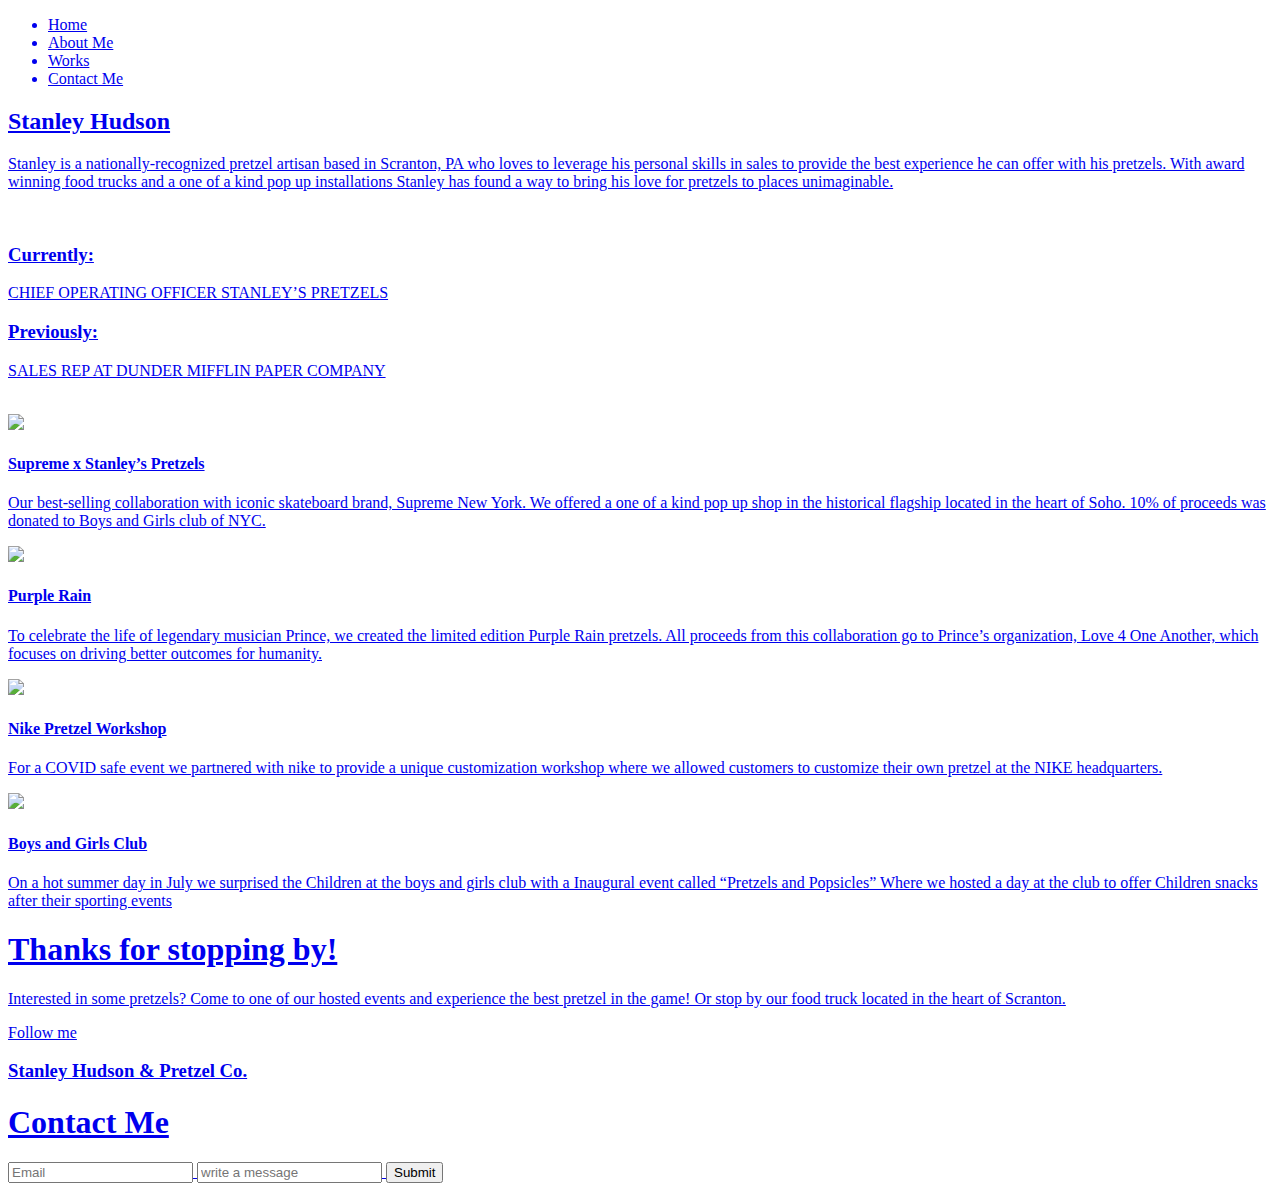
==== Hackathon/index.html @ be277d74 "Your commit message" ====
<!DOCTYPE html>
<html lang="en">

<head>
    <meta charset="UTF-8">
    <meta name="viewport" content="width=device-width, initial-scale=1.0">
    <title>Document</title>
    <link href="https://fonts.googleapis.com/css2?family=Maven+Pro&display=swap" rel="stylesheet">
    <link href="https://fonts.googleapis.com/css2?family=Antic+Slab&display=swap" rel="stylesheet">
    <link rel="stylesheet" href="https://pro.fontawesome.com/releases/v5.10.0/css/all.css"
        integrity="sha384-AYmEC3Yw5cVb3ZcuHtOA93w35dYTsvhLPVnYs9eStHfGJvOvKxVfELGroGkvsg+p" crossorigin="anonymous" />
    <link rel="stylesheet" href="./index.css">
    <link rel="stylesheet" href="path/to/font-awesome/css/font-awesome.min.css">
</head>

<body>
    <header class="homeHeader">
        <nav>
            <ul>
                <a href="./index.html">
                    <li>Home</li>
                </a>
                <a href="./AboutMe.html">
                    <li>About Me</li>
                </a>
                <a href="./Works.html">
                    <li>Works</li>
                </a>
                <a href="./ContactMe.html">
                    <li>Contact Me</li>
            </ul>
        </nav>
    </header>

    <div id="container1">
        <!-- <h3>Introducing Stanley Hudson</h3> -->
        <!-- <img src="./images/stanleyAtDesk.jpeg" alt="picture of stanley hudson" id="stanleyHomeImg"> -->
        <h2>Stanley Hudson </h2>

        <p class="introText">Stanley is a nationally-recognized pretzel artisan based in Scranton, PA who loves to
            leverage his
            personal skills in sales to provide the best experience he can offer with his pretzels. With award
            winning food trucks and a one of a kind pop up installations Stanley has found a way to bring his
            love for pretzels to places unimaginable.</p>

    </div>
    <br>

    <div id="container2">
        <h3 id="currently">Currently:</h3>
        <p id="txt">CHIEF OPERATING OFFICER STANLEY’S PRETZELS</p>
        <h3 id="currently">Previously:</h3>
        <p id="txt"> SALES REP AT DUNDER MIFFLIN PAPER COMPANY</p>
    </div>
    <br>
    <!-- We Create Works Divs (3 Different Examples of his work) -->
    <!-- Example 1 -->
    <div class="works">
        <div class="exampleDiv">
            <article>
                <img src="./images/supreme pretzel.jpg" class="exampleImg1">
            </article>
            <article class="exampleTxt">
                <h4>Supreme x Stanley’s Pretzels</h4>
                <p>Our best-selling collaboration with iconic skateboard brand, Supreme New York. We offered a one of a
                    kind pop up shop in the historical flagship located in the heart of Soho.
                    10% of proceeds was donated to Boys and Girls club of NYC.</p>
            </article>
        </div>
        <!-- Example 2 -->
        <div class="exampleDiv">
            <article>
                <img src="./images/purple rain.jpg" alt=" " class="exampleImg2">
            </article>
            <article class="exampleTxt">
                <h4>Purple Rain</h4>
                <p>To celebrate the life of legendary musician
                    Prince, we created the limited edition Purple
                    Rain pretzels. All proceeds from this
                    collaboration go to Prince’s organization, Love
                    4 One Another, which focuses on driving better
                    outcomes for humanity.</p>
            </article>
        </div>
        <!-- Example 3 -->
        <div class="exampleDiv">
            <article>
                <img src="./images/image (1).png" alt=" " class="exampleImg3">
            </article>
            <article class="exampleTxt">
                <h4>Nike Pretzel Workshop</h4>
                <p>For a COVID safe event we partnered with nike to provide a unique customization workshop where we
                    allowed customers to customize their own pretzel at the NIKE headquarters.</p>
            </article>
        </div>
        <div class="exampleDiv">
            <article>
                <img src="./images/image.png" alt=" " class="exampleImg4">
            </article>
            <article class="exampleTxt">
                <h4>Boys and Girls Club</h4>
                <p>On a hot summer day in July we surprised the
                    Children at the boys and girls club with a
                    Inaugural event called “Pretzels and Popsicles”
                    Where we hosted a day at the club to offer
                    Children snacks after their sporting events</p>
            </article>
        </div>
    </div>

    <!-- Here is the Footer -->
    <footer>

        <h1>Thanks for stopping by!</h1>
        <p>Interested in some pretzels? Come to one of our hosted events and experience the best pretzel in the game! Or
            stop by our food truck located in the heart of Scranton.</p>

        <p>Follow me</p>
        <div class="icons">
            <i class="fab fa-facebook-square"></i>
            <i class="fab fa-github"></i>
            <i class="fab fa-instagram-square"></i>
            <i class="fab fa-twitter"></i>
            <i class="fab fa-instagram"></i>

        </div>
        <h3>Stanley Hudson & Pretzel Co.</h3>
        <form>
            <h1>Contact Me</h1>
            <input placeholder="Email">
            <input placeholder="write a message">
            <button>Submit</button>
        </form>


    </footer>
</body>

</html>
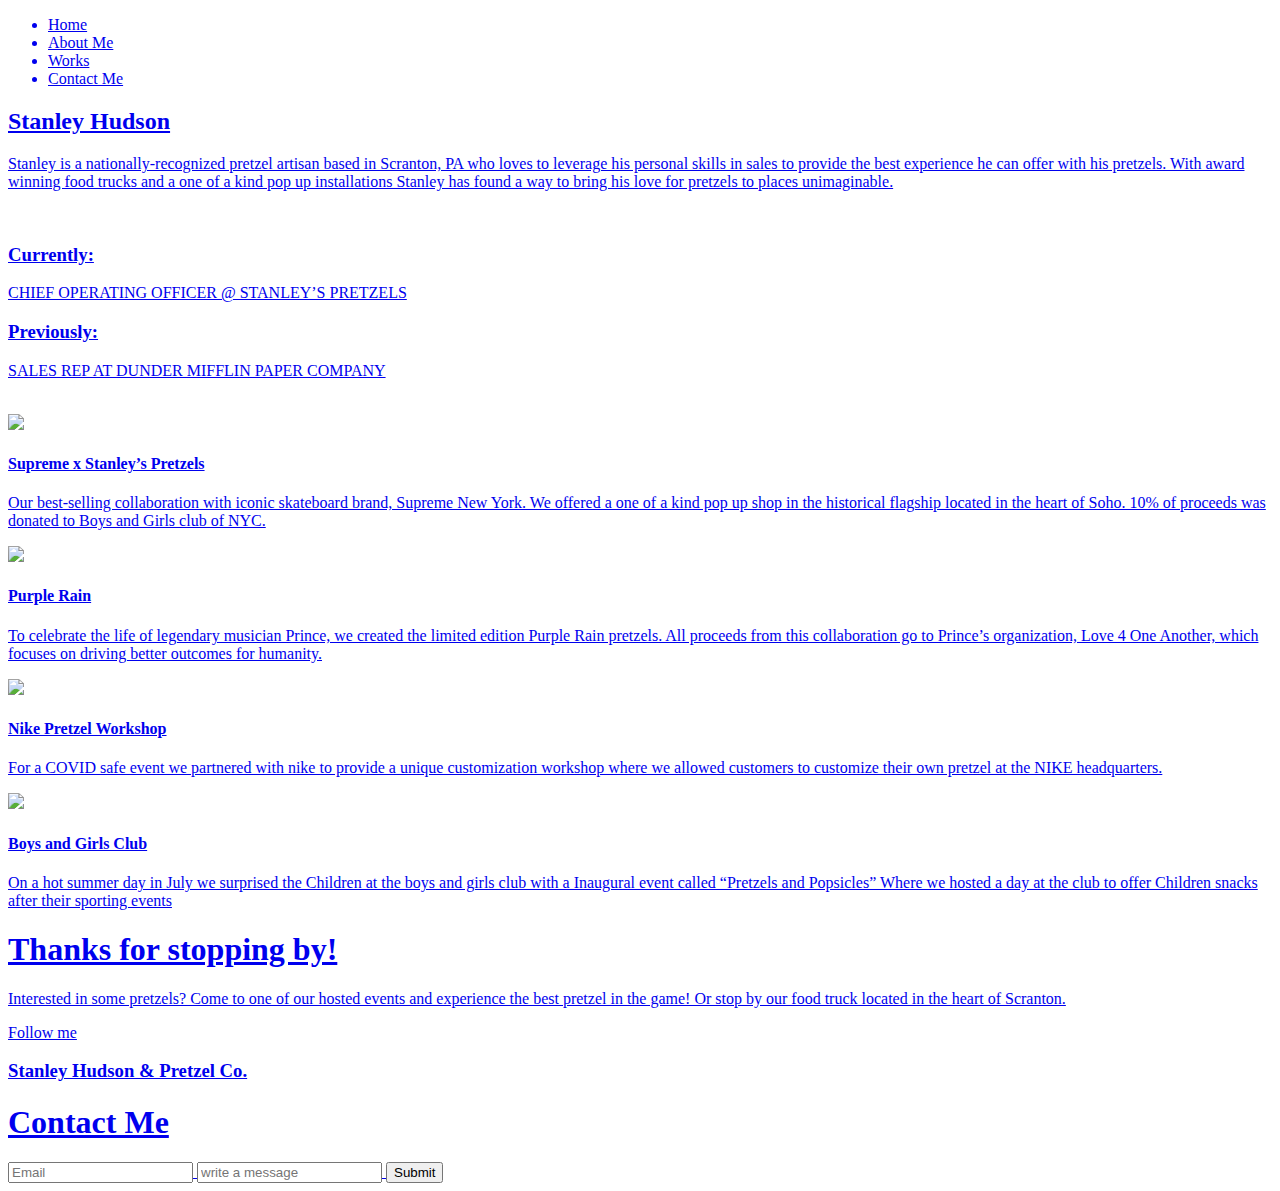
==== commit bdbcfd56: "Your commit message" ====
--- a/Hackathon/index.html
+++ b/Hackathon/index.html
@@ -48,7 +48,7 @@
 
     <div id="container2">
         <h3 id="currently">Currently:</h3>
-        <p id="txt">CHIEF OPERATING OFFICER STANLEY’S PRETZELS</p>
+        <p id="txt">CHIEF OPERATING OFFICER @ STANLEY’S PRETZELS</p>
         <h3 id="currently">Previously:</h3>
         <p id="txt"> SALES REP AT DUNDER MIFFLIN PAPER COMPANY</p>
     </div>
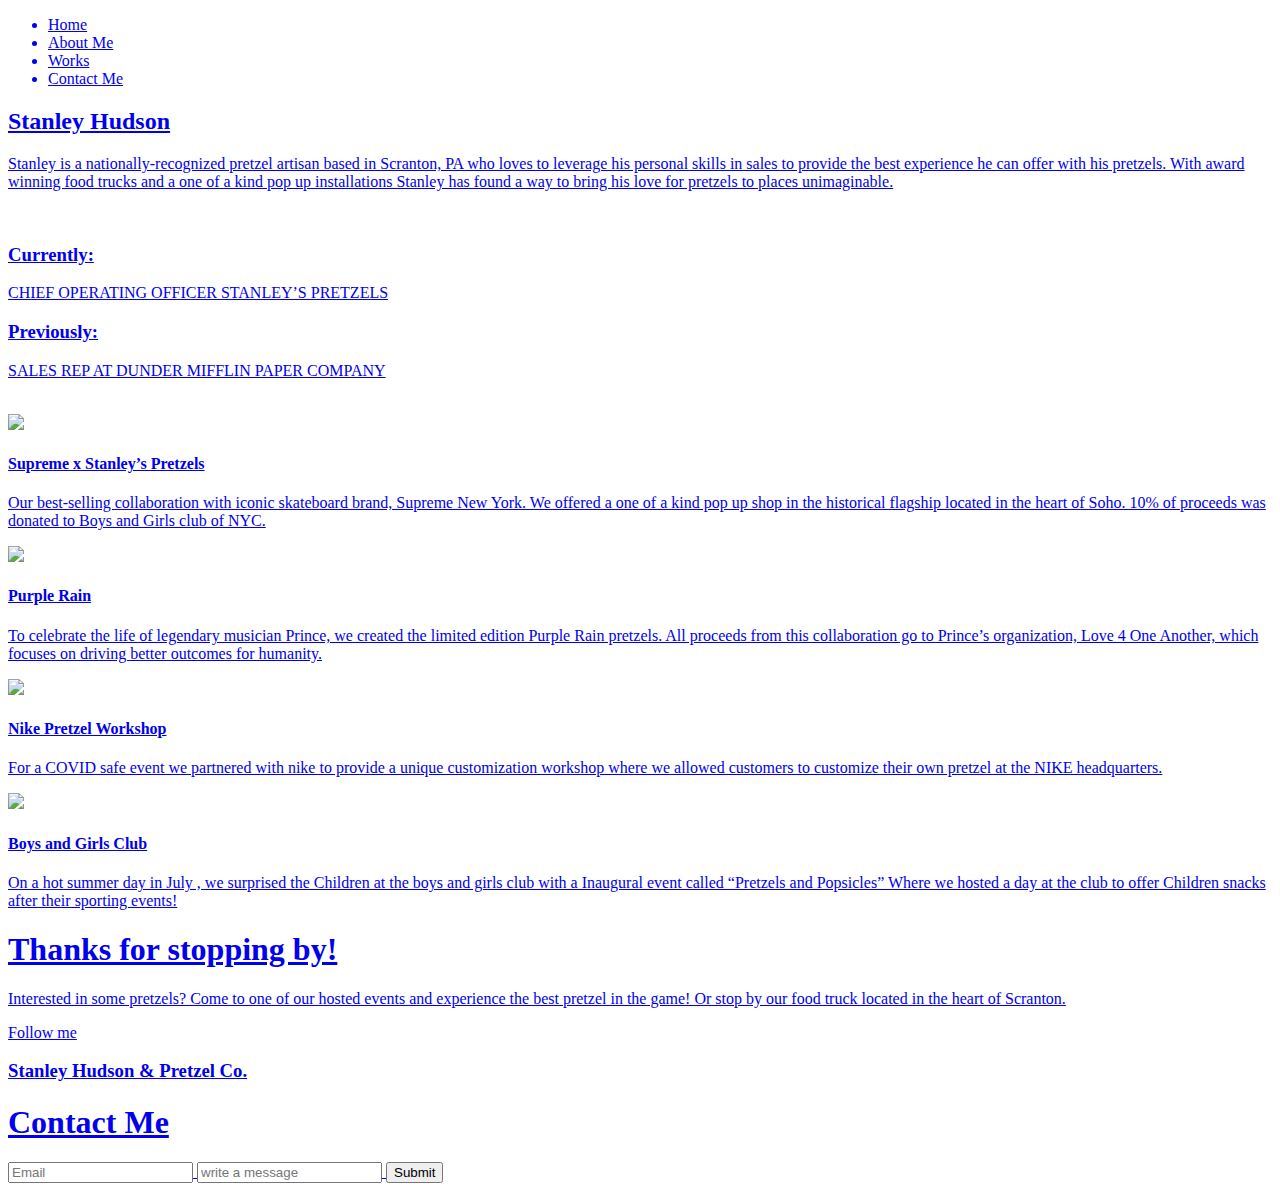
==== commit 7ce21b81: "Your commit message" ====
--- a/Hackathon/index.html
+++ b/Hackathon/index.html
@@ -48,7 +48,7 @@
 
     <div id="container2">
         <h3 id="currently">Currently:</h3>
-        <p id="txt">CHIEF OPERATING OFFICER @ STANLEY’S PRETZELS</p>
+        <p id="txt">CHIEF OPERATING OFFICER STANLEY’S PRETZELS</p>
         <h3 id="currently">Previously:</h3>
         <p id="txt"> SALES REP AT DUNDER MIFFLIN PAPER COMPANY</p>
     </div>
@@ -99,11 +99,11 @@
             </article>
             <article class="exampleTxt">
                 <h4>Boys and Girls Club</h4>
-                <p>On a hot summer day in July we surprised the
+                <p>On a hot summer day in July , we surprised the
                     Children at the boys and girls club with a
                     Inaugural event called “Pretzels and Popsicles”
                     Where we hosted a day at the club to offer
-                    Children snacks after their sporting events</p>
+                    Children snacks after their sporting events!</p>
             </article>
         </div>
     </div>
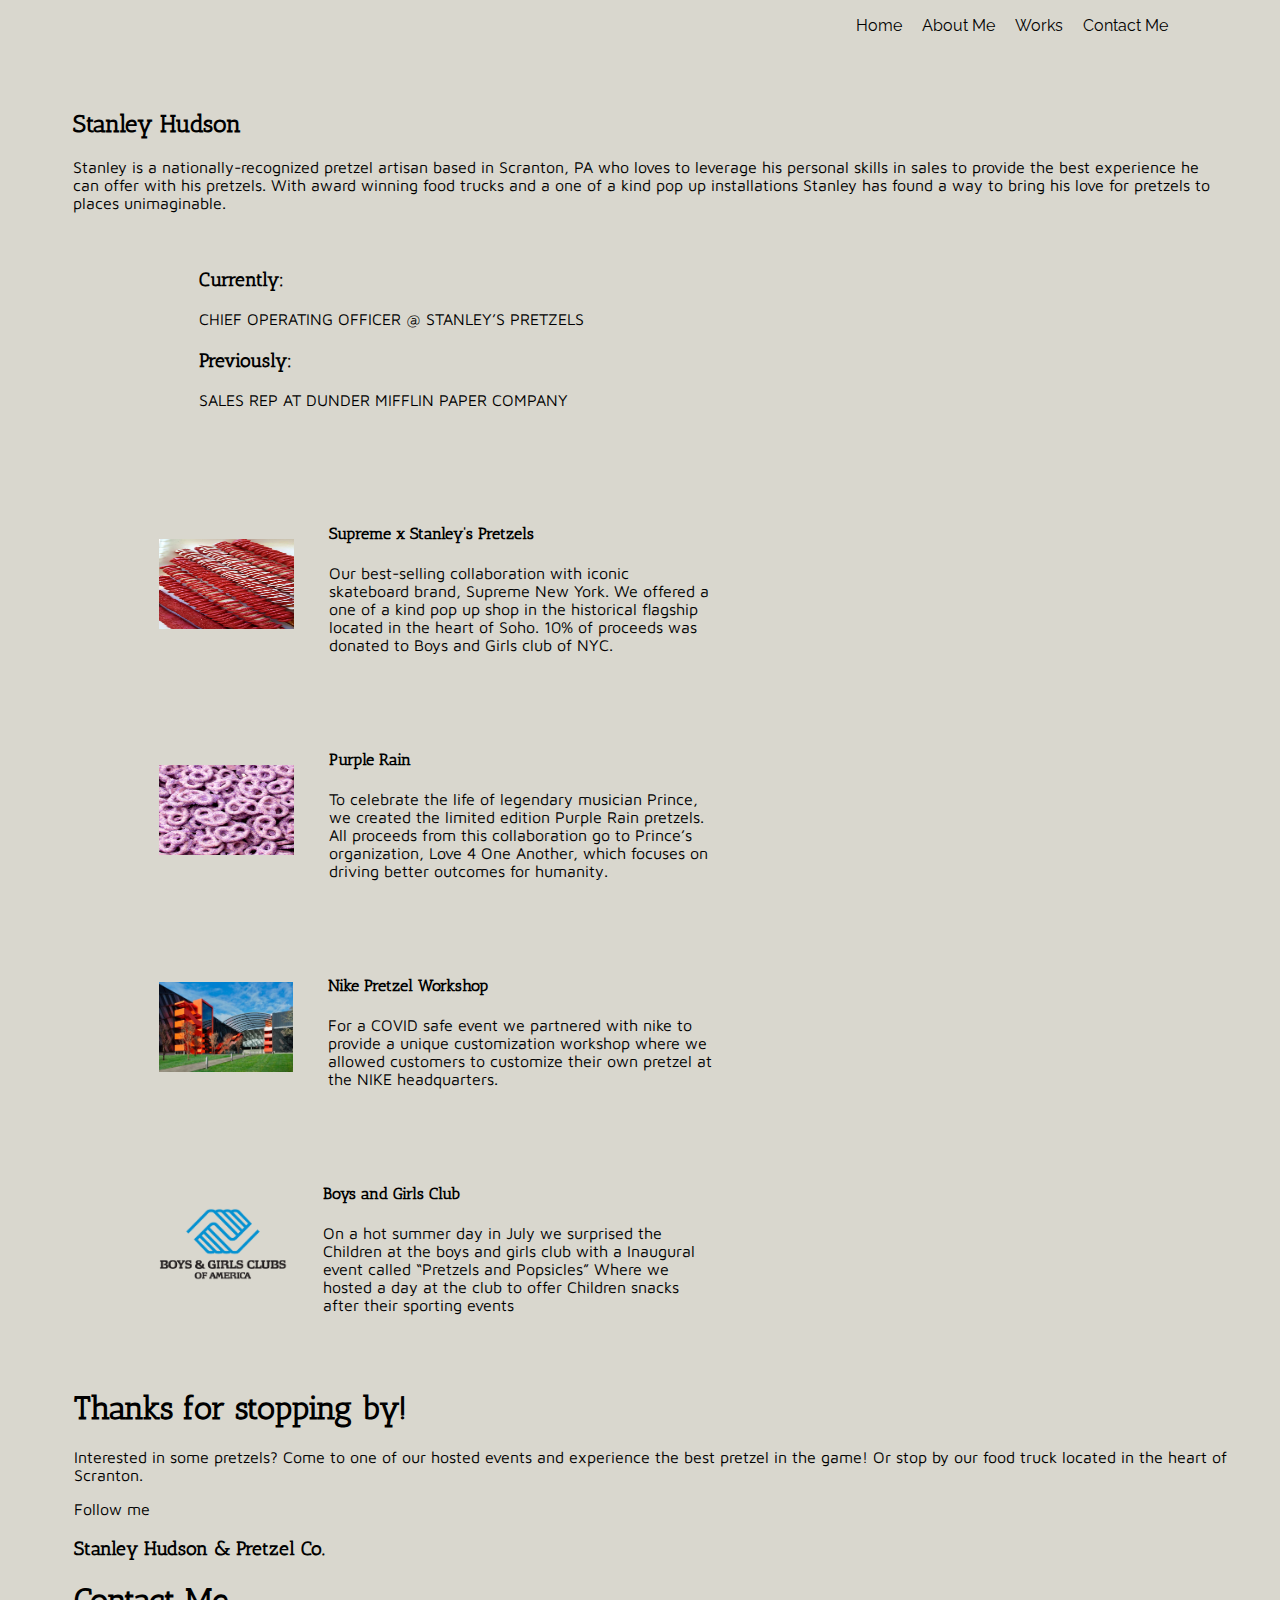
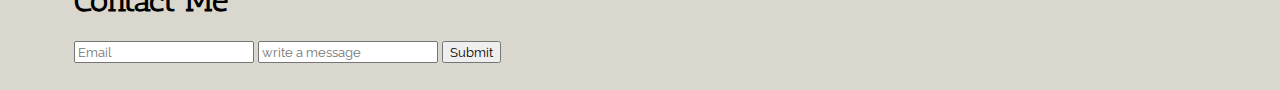
==== commit 25acb3a1: "Your commit message" ====
--- a/Hackathon/index.html
+++ b/Hackathon/index.html
@@ -1,129 +1,115 @@
 <!DOCTYPE html>
 <html lang="en">
-
 <head>
     <meta charset="UTF-8">
     <meta name="viewport" content="width=device-width, initial-scale=1.0">
     <title>Document</title>
     <link href="https://fonts.googleapis.com/css2?family=Maven+Pro&display=swap" rel="stylesheet">
     <link href="https://fonts.googleapis.com/css2?family=Antic+Slab&display=swap" rel="stylesheet">
-    <link rel="stylesheet" href="https://pro.fontawesome.com/releases/v5.10.0/css/all.css"
-        integrity="sha384-AYmEC3Yw5cVb3ZcuHtOA93w35dYTsvhLPVnYs9eStHfGJvOvKxVfELGroGkvsg+p" crossorigin="anonymous" />
+    <link rel="stylesheet" href="https://pro.fontawesome.com/releases/v5.10.0/css/all.css" integrity="sha384-AYmEC3Yw5cVb3ZcuHtOA93w35dYTsvhLPVnYs9eStHfGJvOvKxVfELGroGkvsg+p" crossorigin="anonymous"/>
     <link rel="stylesheet" href="./index.css">
     <link rel="stylesheet" href="path/to/font-awesome/css/font-awesome.min.css">
 </head>
-
 <body>
     <header class="homeHeader">
         <nav>
             <ul>
-                <a href="./index.html">
-                    <li>Home</li>
-                </a>
-                <a href="./AboutMe.html">
-                    <li>About Me</li>
-                </a>
-                <a href="./Works.html">
-                    <li>Works</li>
-                </a>
-                <a href="./ContactMe.html">
-                    <li>Contact Me</li>
+                <a href="./index.html"><li>Home</li></a>
+                <a href="./AboutMe.html"><li>About Me</li></a>
+                <a href="./Works.html"><li>Works</li></a>
+                <a href="./ContactMe.html"><li>Contact Me</li>
             </ul>
         </nav>
     </header>
-
+   
     <div id="container1">
         <!-- <h3>Introducing Stanley Hudson</h3> -->
         <!-- <img src="./images/stanleyAtDesk.jpeg" alt="picture of stanley hudson" id="stanleyHomeImg"> -->
         <h2>Stanley Hudson </h2>
-
-        <p class="introText">Stanley is a nationally-recognized pretzel artisan based in Scranton, PA who loves to
-            leverage his
+            
+        <p class="introText">Stanley is a nationally-recognized pretzel artisan based in Scranton, PA who loves to leverage his
             personal skills in sales to provide the best experience he can offer with his pretzels. With award
             winning food trucks and a one of a kind pop up installations Stanley has found a way to bring his
-            love for pretzels to places unimaginable.</p>
-
+            love for pretzels to places unimaginable.</p> 
+        
     </div>
     <br>
 
     <div id="container2">
         <h3 id="currently">Currently:</h3>
-        <p id="txt">CHIEF OPERATING OFFICER STANLEY’S PRETZELS</p>
+        <p id="txt">CHIEF OPERATING OFFICER @ STANLEY’S PRETZELS</p>
         <h3 id="currently">Previously:</h3>
         <p id="txt"> SALES REP AT DUNDER MIFFLIN PAPER COMPANY</p>
     </div>
     <br>
-    <!-- We Create Works Divs (3 Different Examples of his work) -->
-    <!-- Example 1 -->
-    <div class="works">
-        <div class="exampleDiv">
-            <article>
-                <img src="./images/supreme pretzel.jpg" class="exampleImg1">
-            </article>
-            <article class="exampleTxt">
-                <h4>Supreme x Stanley’s Pretzels</h4>
-                <p>Our best-selling collaboration with iconic skateboard brand, Supreme New York. We offered a one of a
-                    kind pop up shop in the historical flagship located in the heart of Soho.
-                    10% of proceeds was donated to Boys and Girls club of NYC.</p>
-            </article>
-        </div>
-        <!-- Example 2 -->
-        <div class="exampleDiv">
-            <article>
-                <img src="./images/purple rain.jpg" alt=" " class="exampleImg2">
-            </article>
-            <article class="exampleTxt">
-                <h4>Purple Rain</h4>
-                <p>To celebrate the life of legendary musician
-                    Prince, we created the limited edition Purple
-                    Rain pretzels. All proceeds from this
-                    collaboration go to Prince’s organization, Love
-                    4 One Another, which focuses on driving better
-                    outcomes for humanity.</p>
-            </article>
-        </div>
-        <!-- Example 3 -->
-        <div class="exampleDiv">
-            <article>
-                <img src="./images/image (1).png" alt=" " class="exampleImg3">
-            </article>
-            <article class="exampleTxt">
-                <h4>Nike Pretzel Workshop</h4>
-                <p>For a COVID safe event we partnered with nike to provide a unique customization workshop where we
-                    allowed customers to customize their own pretzel at the NIKE headquarters.</p>
-            </article>
-        </div>
-        <div class="exampleDiv">
-            <article>
-                <img src="./images/image.png" alt=" " class="exampleImg4">
-            </article>
-            <article class="exampleTxt">
-                <h4>Boys and Girls Club</h4>
-                <p>On a hot summer day in July , we surprised the
-                    Children at the boys and girls club with a
-                    Inaugural event called “Pretzels and Popsicles”
-                    Where we hosted a day at the club to offer
-                    Children snacks after their sporting events!</p>
-            </article>
-        </div>
+<!-- We Create Works Divs (3 Different Examples of his work) -->
+<!-- Example 1 -->
+<div class="works">
+    <div class="exampleDiv">
+        <article>
+            <img src="./images/supreme pretzel.jpg" class="exampleImg1">
+        </article>      
+        <article class="exampleTxt">
+            <h4>Supreme x Stanley’s Pretzels</h4>
+            <p>Our best-selling collaboration with iconic skateboard brand, Supreme New York. We offered a one of a kind pop up shop in the historical flagship located in the heart of Soho.
+                10% of proceeds was donated to Boys and Girls club of NYC.</p>
+        </article>        
     </div>
-
+<!-- Example 2 -->
+    <div class="exampleDiv">
+        <article>
+            <img src="./images/purple rain.jpg" alt=" " class="exampleImg2">
+        </article>      
+        <article class="exampleTxt">
+            <h4>Purple Rain</h4>
+            <p>To celebrate the life of legendary musician
+                Prince, we created the limited edition Purple
+                Rain pretzels. All proceeds from this
+                collaboration go to Prince’s organization, Love
+                4 One Another, which focuses on driving better
+                outcomes for humanity.</p>
+        </article>        
+    </div>
+<!-- Example 3 -->
+    <div class="exampleDiv">
+        <article>
+            <img src="./images/image (1).png" alt=" " class="exampleImg3">
+        </article>      
+        <article class="exampleTxt">
+            <h4>Nike Pretzel Workshop</h4>
+            <p>For a COVID safe event we partnered with nike to provide a unique customization workshop where we allowed customers to customize their own pretzel at the NIKE headquarters.</p>
+        </article>
+    </div>
+    <div class="exampleDiv">
+        <article>
+            <img src="./images/image.png" alt=" " class="exampleImg4">
+        </article>      
+        <article class="exampleTxt">
+            <h4>Boys and Girls Club</h4>
+            <p>On a hot summer day in July we surprised the
+                Children at the boys and girls club with a
+                Inaugural event called “Pretzels and Popsicles”
+                Where we hosted a day at the club to offer
+                Children snacks after their sporting events</p>
+        </article>
+    </div>
+</div>
+    
     <!-- Here is the Footer -->
     <footer>
-
+        
         <h1>Thanks for stopping by!</h1>
-        <p>Interested in some pretzels? Come to one of our hosted events and experience the best pretzel in the game! Or
-            stop by our food truck located in the heart of Scranton.</p>
-
+        <p>Interested in some pretzels? Come to one of our hosted events and experience the best pretzel in the game! Or stop by our food truck located in the heart of Scranton.</p>
+        
         <p>Follow me</p>
         <div class="icons">
-            <i class="fab fa-facebook-square"></i>
-            <i class="fab fa-github"></i>
-            <i class="fab fa-instagram-square"></i>
-            <i class="fab fa-twitter"></i>
-            <i class="fab fa-instagram"></i>
-
-        </div>
+        <i class="fab fa-facebook-square"></i>
+        <i class="fab fa-github"></i>
+        <i class="fab fa-instagram-square"></i>
+        <i class="fab fa-twitter"></i>
+        <i class="fab fa-instagram"></i>
+        
+    </div>
         <h3>Stanley Hudson & Pretzel Co.</h3>
         <form>
             <h1>Contact Me</h1>
@@ -131,9 +117,8 @@
             <input placeholder="write a message">
             <button>Submit</button>
         </form>
-
-
+        
+        
     </footer>
 </body>
-
 </html>--- a/Hackathon/index.css
+++ b/Hackathon/index.css
@@ -0,0 +1,108 @@
+@import "https://fonts.googleapis.com/css?family=Raleway";
+* {
+  /* text-align: center; */
+  font-family: Raleway;
+}
+
+body {
+  background: #d9d7ce;
+  margin-left: 10px;
+  margin-right: 10px;
+}
+
+h1,
+h2,
+h3,
+h4,
+h5,
+h6 {
+  font-family: "Antic Slab", serif;
+}
+
+p {
+  font-family: "Maven Pro", sans-serif;
+}
+
+.homeHeader ul {
+  display: flex;
+  justify-content: flex-end;
+  flex-direction: row;
+  width: 70%;
+  margin-left: 20vw;
+}
+
+footer {
+  margin-left: 5vw;
+}
+.homeHeader li,
+a {
+  list-style: none;
+  text-decoration: none;
+  color: black;
+  padding-right: 10px;
+}
+.homeHeader :hover {
+  color: cadetblue;
+}
+#stanleyHomeImg {
+  height: 20vh;
+  width: auto;
+}
+.introText {
+  margin-right: 5%;
+  /* margin-left: 10vw; */
+}
+.exampleDiv {
+  display: flex;
+  align-items: center;
+  margin: 5%;
+  /* height: 25vh; */
+}
+.exampleImg1 {
+  height: 10vh;
+  width: 15vh;
+  -webkit-transform: scaleX(-1);
+  transform: scaleX(-1);
+}
+
+.exampleImg2 {
+  height: 10vh;
+  width: 15vh;
+}
+
+.exampleImg3 {
+  height: 10vh;
+  width: auto;
+}
+
+.exampleImg4 {
+  height: 8vh;
+  width: auto;
+}
+
+.exampleTxt {
+  padding-left: 5%;
+  width: 30vw;
+}
+#currently {
+  margin-top: 2%;
+}
+/* #txt{
+    margin-top: -3%;
+} */
+#container1 {
+  margin-left: 5%;
+}
+#container2 {
+  margin-left: 15%;
+}
+
+@media (min-width: 700px) {
+  .exampleDiv {
+    width: 60%;
+  }
+}
+
+.works {
+  margin-left: 10vh;
+}
